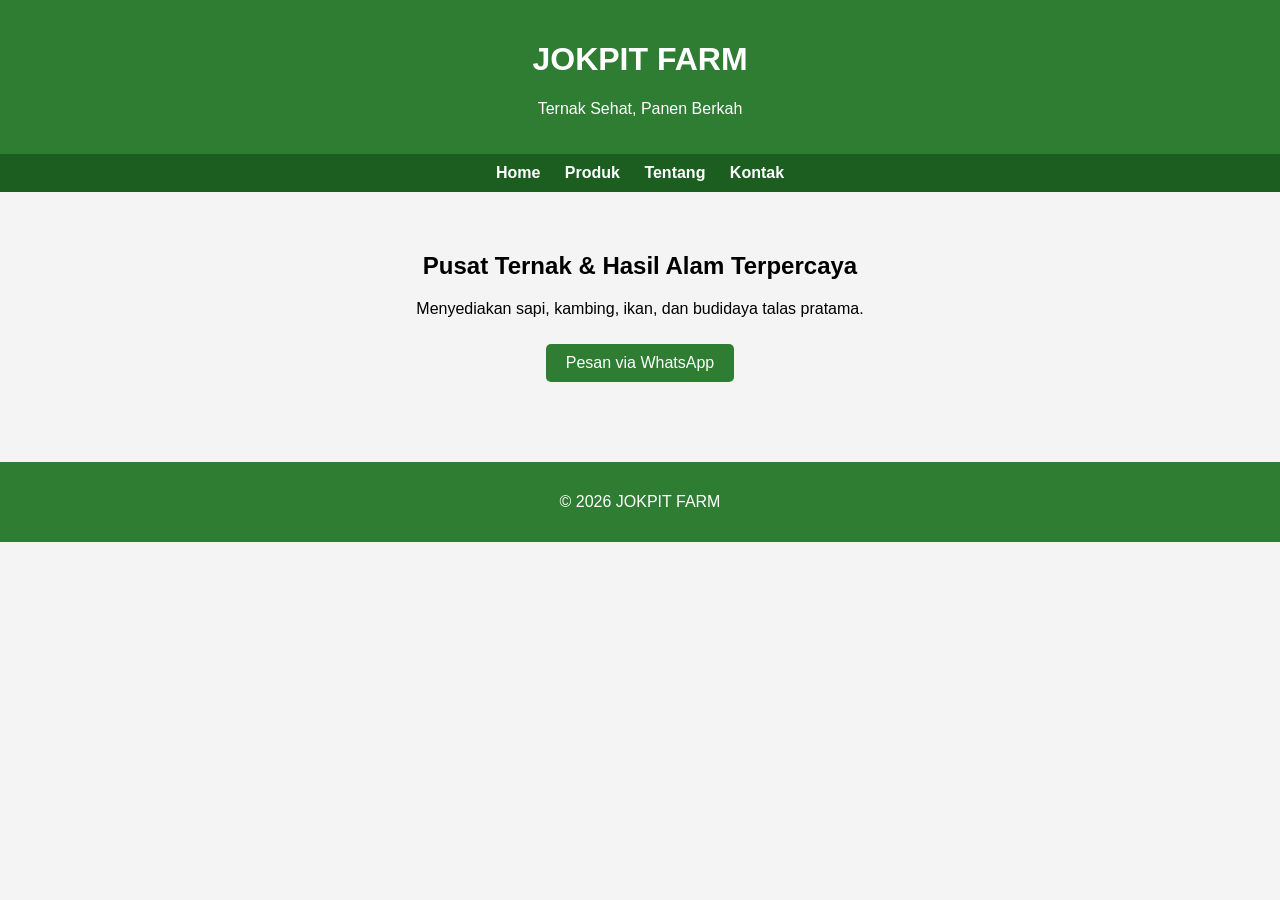
==== index.html @ c22d9dd4 "Update index.html" ====
<!DOCTYPE html>
<html lang="id">
<head>
    <meta charset="UTF-8">
    <meta name="viewport" content="width=device-width, initial-scale=1.0">
    <title>Jokopit Farm</title>
    <link rel="stylesheet" href="style.css">
</head>
<body>

<header>
  <h1>JOKPIT FARM</h1>
  <p>Ternak Sehat, Panen Berkah</p>
</header>

<nav>
  <a href="index.html">Home</a>
  <a href="produk.html">Produk</a>
  <a href="tentang.html">Tentang</a>
  <a href="kontak.html">Kontak</a>
</nav>

<section class="hero">
  <h2>Pusat Ternak & Hasil Alam Terpercaya</h2>
  <p>Menyediakan sapi, kambing, ikan, dan budidaya talas pratama.</p>
  <a class="btn" href="https://wa.me/628122780949">Pesan via WhatsApp</a>
</section>

<footer>
  <p>© 2026 JOKPIT FARM</p>
</footer>

</body>
</html>
---- style.css ----
body {
  font-family: Arial, sans-serif;
  margin: 0;
  background: #f4f4f4;
}

header {
  background: #2e7d32;
  color: white;
  text-align: center;
  padding: 20px;
}

nav {
  background: #1b5e20;
  text-align: center;
  padding: 10px;
}

nav a {
  color: white;
  margin: 10px;
  text-decoration: none;
  font-weight: bold;
}

nav a:hover {
  text-decoration: underline;
}

.hero {
  padding: 40px;
  text-align: center;
}

.btn {
  display: inline-block;
  background: #2e7d32;
  color: white;
  padding: 10px 20px;
  text-decoration: none;
  border-radius: 5px;
  margin-top: 10px;
}

.btn:hover {
  background: #1b5e20;
}

.produk {
  background: white;
  margin: 20px auto;
  padding: 20px;
  max-width: 400px;
  border-radius: 8px;
  box-shadow: 0 2px 5px rgba(0,0,0,0.1);
}

footer {
  background: #2e7d32;
  color: white;
  text-align: center;
  padding: 15px;
  margin-top: 40px;
}
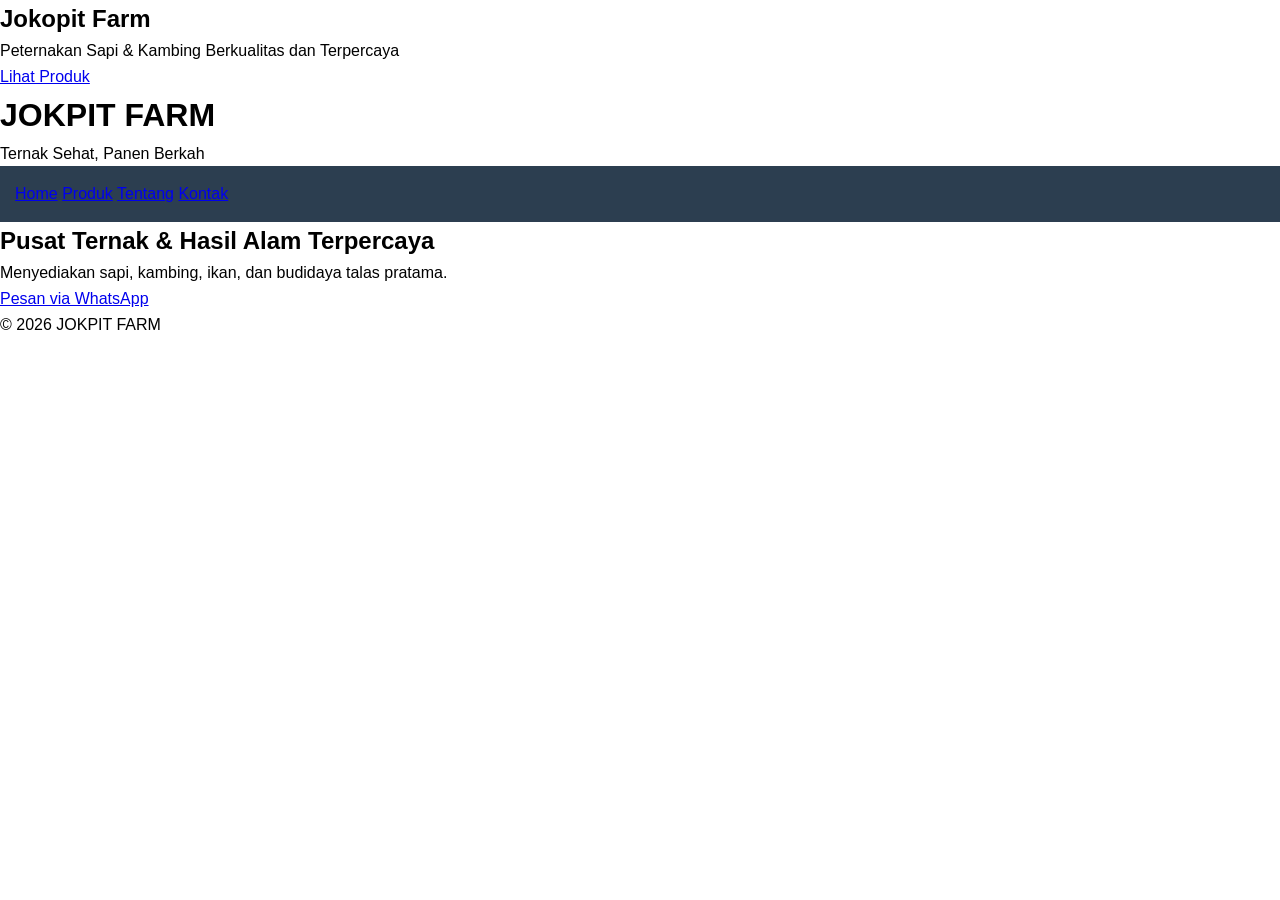
==== commit ac4b9a5d: "Update index.html" ====
--- a/index.html
+++ b/index.html
@@ -7,6 +7,13 @@
     <link rel="stylesheet" href="style.css">
 </head>
 <body>
+    <section class="hero">
+    <div class="hero-content">
+        <h1>Jokopit Farm</h1>
+        <p>Peternakan Sapi & Kambing Berkualitas dan Terpercaya</p>
+        <a href="#produk" class="btn">Lihat Produk</a>
+    </div>
+</section>
 
 <header>
   <h1>JOKPIT FARM</h1>
@@ -34,3 +41,4 @@
 </html>
 
 
+
--- a/style.css
+++ b/style.css
@@ -1,65 +1,120 @@
-body {
-  font-family: Arial, sans-serif;
-  margin: 0;
-  background: #f4f4f4;
+/* ===================== */
+/* RESET DASAR */
+/* ===================== */
+* {
+    margin: 0;
+    padding: 0;
+    box-sizing: border-box;
 }
 
-header {
-  background: #2e7d32;
-  color: white;
-  text-align: center;
-  padding: 20px;
+/* ===================== */
+/* BODY */
+/* ===================== */
+body {
+    font-family: Arial, sans-serif;
+    line-height: 1.6;
 }
 
-nav {
-  background: #1b5e20;
-  text-align: center;
-  padding: 10px;
+/* ===================== */
+/* CONTAINER */
+/* ===================== */
+.container {
+    max-width: 1200px;
+    width: 90%;
+    margin: auto;
 }
 
-nav a {
-  color: white;
-  margin: 10px;
-  text-decoration: none;
-  font-weight: bold;
+/* ===================== */
+/* NAVBAR */
+/* ===================== */
+nav {
+    background: #2c3e50;
+    padding: 15px;
 }
 
-nav a:hover {
-  text-decoration: underline;
+nav ul {
+    list-style: none;
+    display: flex;
+    justify-content: center;
+    align-items: center;
 }
 
-.hero {
-  padding: 40px;
-  text-align: center;
+nav ul li {
+    margin: 0 15px;
 }
 
-.btn {
-  display: inline-block;
-  background: #2e7d32;
-  color: white;
-  padding: 10px 20px;
-  text-decoration: none;
-  border-radius: 5px;
-  margin-top: 10px;
+nav ul li a {
+    color: white;
+    text-decoration: none;
+    font-weight: bold;
 }
 
-.btn:hover {
-  background: #1b5e20;
+/* ===================== */
+/* SECTION */
+/* ===================== */
+.section {
+    padding: 40px 0;
 }
 
-.produk {
-  background: white;
-  margin: 20px auto;
-  padding: 20px;
-  max-width: 400px;
-  border-radius: 8px;
-  box-shadow: 0 2px 5px rgba(0,0,0,0.1);
+/* ===================== */
+/* LAYOUT FLEX */
+/* ===================== */
+.row {
+    display: flex;
+    gap: 20px;
 }
 
-footer {
-  background: #2e7d32;
-  color: white;
-  text-align: center;
-  padding: 15px;
-  margin-top: 40px;
+.col {
+    flex: 1;
 }
+
+/* ===================== */
+/* GAMBAR */
+/* ===================== */
+img {
+    max-width: 100%;
+    height: auto;
+    display: block;
+}
+
+/* ===================== */
+/* BUTTON */
+/* ===================== */
+button {
+    padding: 10px 20px;
+    border: none;
+    background: green;
+    color: white;
+    cursor: pointer;
+    border-radius: 5px;
+}
+
+/* ===================== */
+/* RESPONSIVE UNTUK HP */
+/* ===================== */
+@media screen and (max-width: 768px) {
+
+    /* Navbar jadi ke bawah */
+    nav ul {
+        flex-direction: column;
+    }
+
+    nav ul li {
+        margin: 10px 0;
+    }
+
+    /* Layout jadi 1 kolom */
+    .row {
+        flex-direction: column;
+    }
+
+    /* Container full */
+    .container {
+        width: 95%;
+    }
+
+    /* Font sedikit lebih kecil */
+    body {
+        font-size: 14px;
+    }
+}
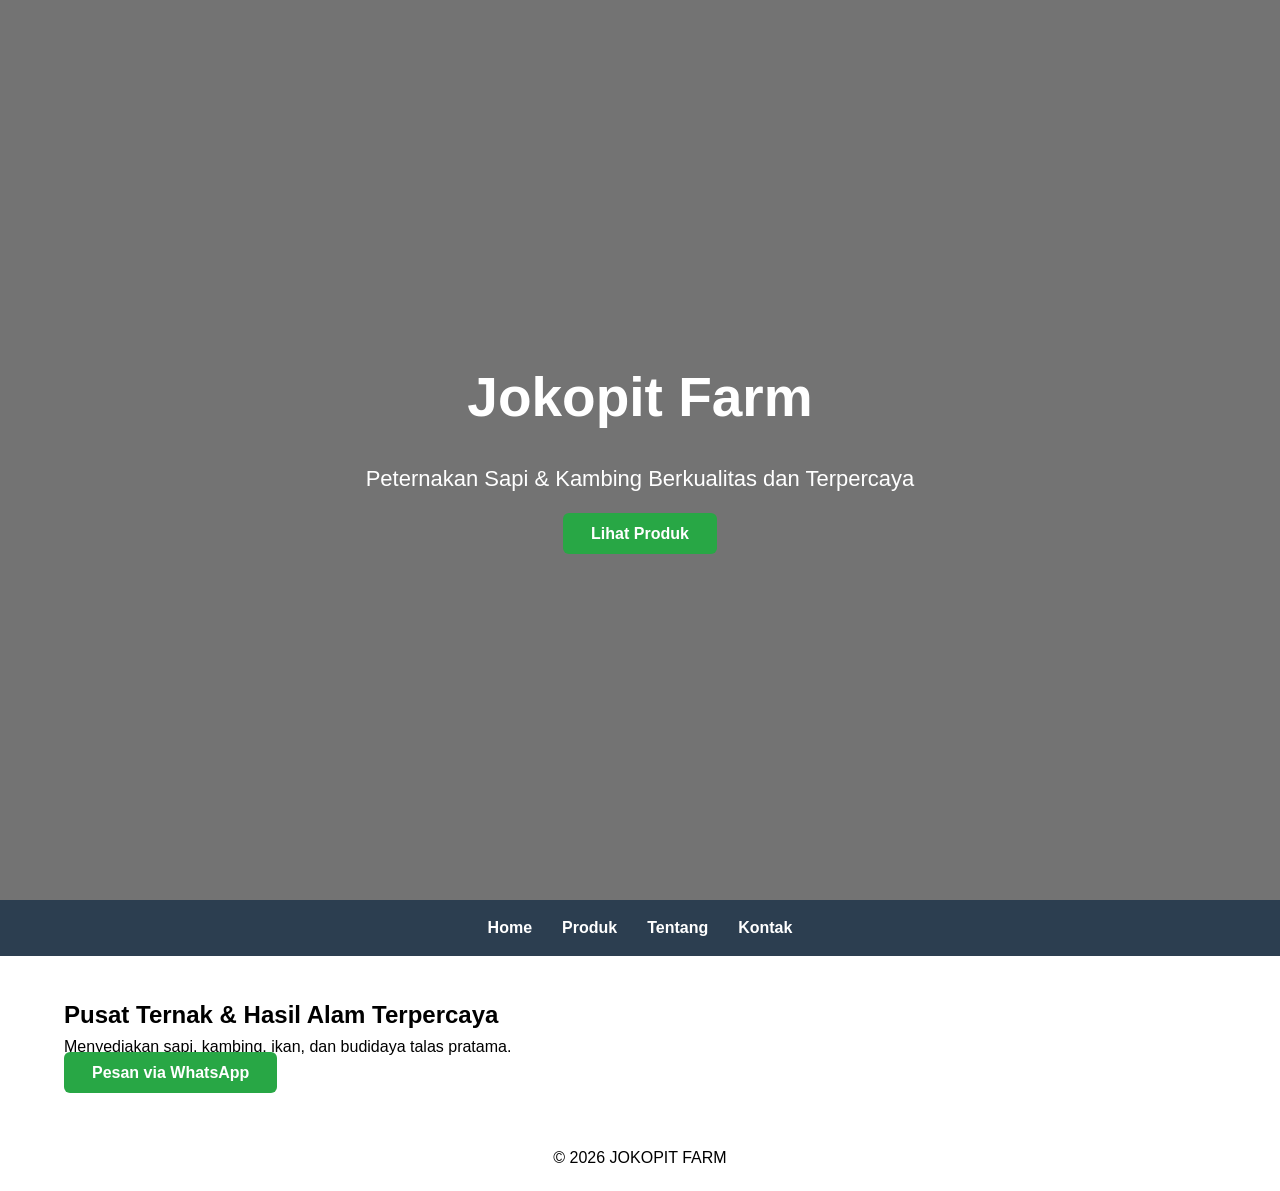
==== commit db4a0886: "Update index.html" ====
--- a/index.html
+++ b/index.html
@@ -7,38 +7,38 @@
     <link rel="stylesheet" href="style.css">
 </head>
 <body>
-    <section class="hero">
+
+<!-- HERO GAMBAR -->
+<section class="hero">
     <div class="hero-content">
         <h1>Jokopit Farm</h1>
         <p>Peternakan Sapi & Kambing Berkualitas dan Terpercaya</p>
-        <a href="#produk" class="btn">Lihat Produk</a>
+        <a href="produk.html" class="btn">Lihat Produk</a>
     </div>
 </section>
 
-<header>
-  <h1>JOKPIT FARM</h1>
-  <p>Ternak Sehat, Panen Berkah</p>
-</header>
-
+<!-- NAVBAR -->
 <nav>
-  <a href="index.html">Home</a>
-  <a href="produk.html">Produk</a>
-  <a href="tentang.html">Tentang</a>
-  <a href="kontak.html">Kontak</a>
+  <ul>
+    <li><a href="index.html">Home</a></li>
+    <li><a href="produk.html">Produk</a></li>
+    <li><a href="tentang.html">Tentang</a></li>
+    <li><a href="kontak.html">Kontak</a></li>
+  </ul>
 </nav>
 
-<section class="hero">
-  <h2>Pusat Ternak & Hasil Alam Terpercaya</h2>
-  <p>Menyediakan sapi, kambing, ikan, dan budidaya talas pratama.</p>
-  <a class="btn" href="https://wa.me/628122780949">Pesan via WhatsApp</a>
+<!-- SECTION BIASA -->
+<section class="section">
+  <div class="container">
+    <h2>Pusat Ternak & Hasil Alam Terpercaya</h2>
+    <p>Menyediakan sapi, kambing, ikan, dan budidaya talas pratama.</p>
+    <a class="btn" href="https://wa.me/628122780949">Pesan via WhatsApp</a>
+  </div>
 </section>
 
 <footer>
-  <p>© 2026 JOKPIT FARM</p>
+  <p style="text-align:center; padding:20px;">© 2026 JOKOPIT FARM</p>
 </footer>
 
 </body>
 </html>
-
-
-
--- a/style.css
+++ b/style.css
@@ -118,3 +118,70 @@
         font-size: 14px;
     }
 }
+/* ================= HERO SECTION ================= */
+
+.hero {
+    height: 100vh;
+    background: url('https://images.unsplash.com/photo-1500595046743-cd271d694d30?q=80&w=1920') center/cover no-repeat;
+    display: flex;
+    align-items: center;
+    justify-content: center;
+    text-align: center;
+    color: white;
+    position: relative;
+}
+
+.hero::before {
+    content: "";
+    position: absolute;
+    width: 100%;
+    height: 100%;
+    background: rgba(0, 0, 0, 0.55);
+    top: 0;
+    left: 0;
+}
+
+.hero-content {
+    position: relative;
+    z-index: 2;
+    padding: 20px;
+}
+
+.hero h1 {
+    font-size: 55px;
+    margin-bottom: 20px;
+}
+
+.hero p {
+    font-size: 22px;
+    margin-bottom: 25px;
+}
+
+.btn {
+    padding: 12px 28px;
+    background: #28a745;
+    color: white;
+    text-decoration: none;
+    border-radius: 6px;
+    font-weight: bold;
+    transition: 0.3s;
+}
+
+.btn:hover {
+    background: #1e7e34;
+}
+
+/* RESPONSIVE */
+@media screen and (max-width: 768px) {
+    .hero h1 {
+        font-size: 30px;
+    }
+
+    .hero p {
+        font-size: 16px;
+    }
+
+    .hero {
+        height: 80vh;
+    }
+}
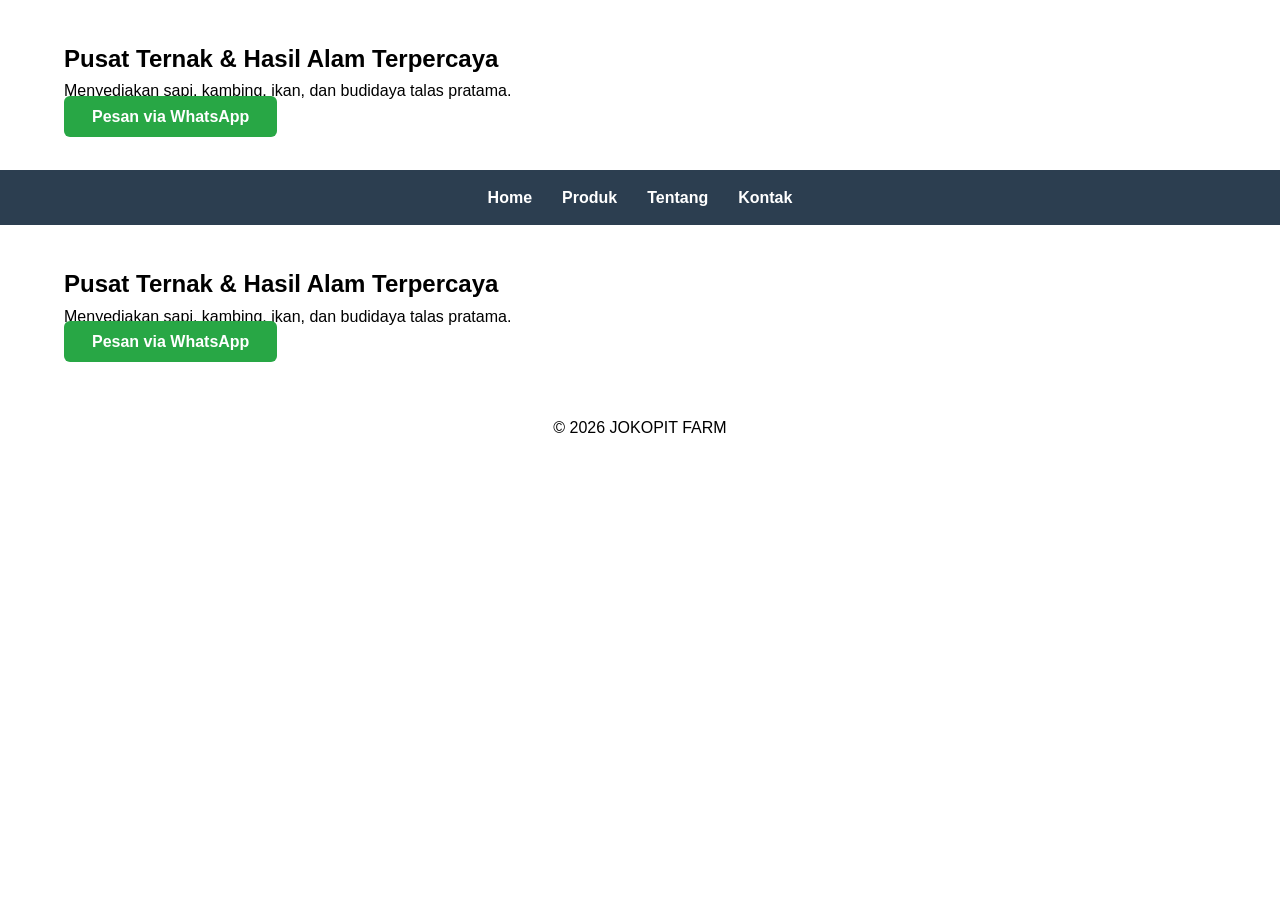
==== commit 190c354e: "Update index.html" ====
--- a/index.html
+++ b/index.html
@@ -9,12 +9,12 @@
 <body>
 
 <!-- HERO GAMBAR -->
-<section class="hero">
-    <div class="hero-content">
-        <h1>Jokopit Farm</h1>
-        <p>Peternakan Sapi & Kambing Berkualitas dan Terpercaya</p>
-        <a href="produk.html" class="btn">Lihat Produk</a>
-    </div>
+<section class="section">
+  <div class="container">
+    <h2>Pusat Ternak & Hasil Alam Terpercaya</h2>
+    <p>Menyediakan sapi, kambing, ikan, dan budidaya talas pratama.</p>
+    <a class="btn wa-btn" href="https://wa.me/628122780949">Pesan via WhatsApp</a>
+  </div>
 </section>
 
 <!-- NAVBAR -->
@@ -42,3 +42,4 @@
 
 </body>
 </html>
+
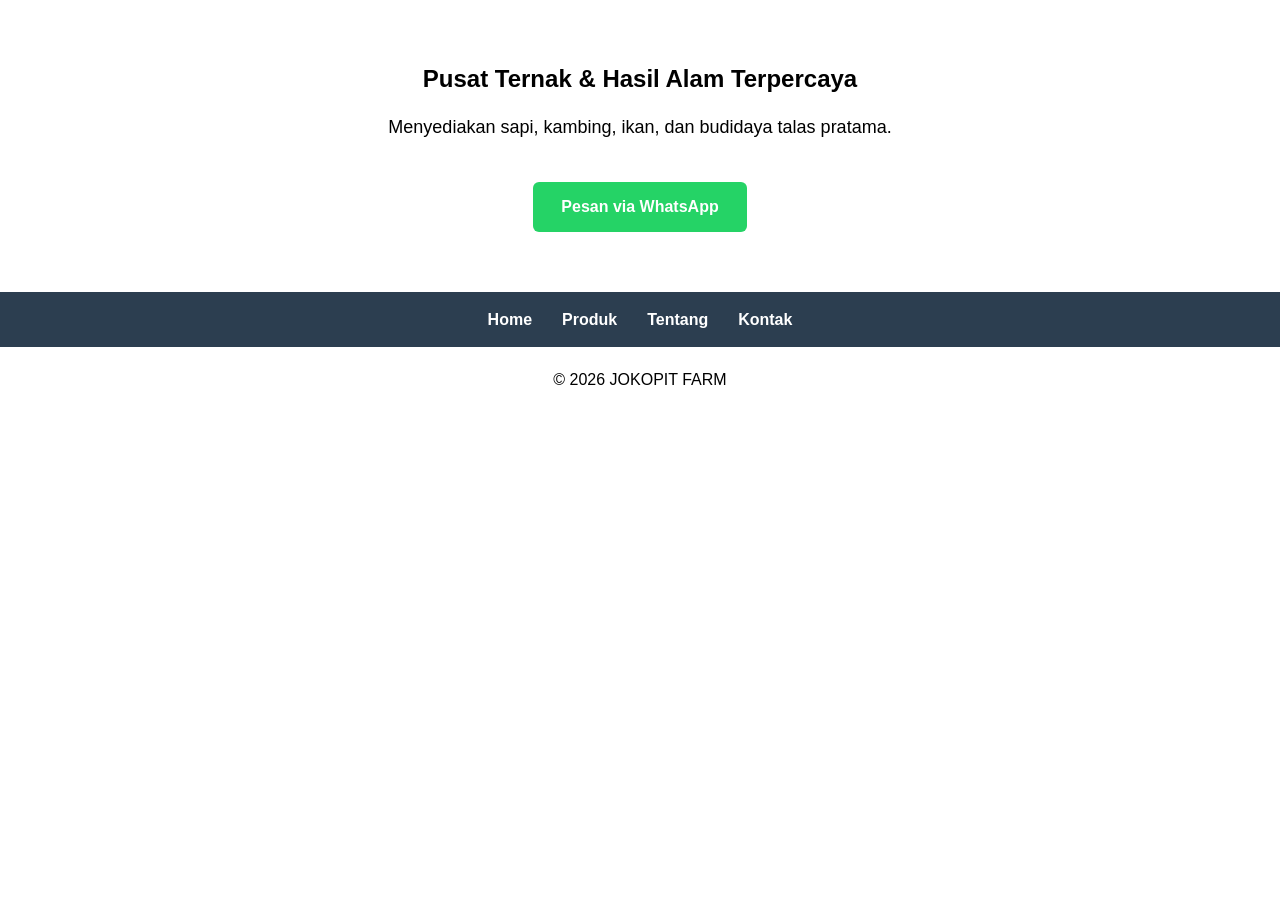
==== commit f15cdf69: "Update index.html" ====
--- a/index.html
+++ b/index.html
@@ -27,14 +27,6 @@
   </ul>
 </nav>
 
-<!-- SECTION BIASA -->
-<section class="section">
-  <div class="container">
-    <h2>Pusat Ternak & Hasil Alam Terpercaya</h2>
-    <p>Menyediakan sapi, kambing, ikan, dan budidaya talas pratama.</p>
-    <a class="btn" href="https://wa.me/628122780949">Pesan via WhatsApp</a>
-  </div>
-</section>
 
 <footer>
   <p style="text-align:center; padding:20px;">© 2026 JOKOPIT FARM</p>
@@ -43,3 +35,4 @@
 </body>
 </html>
 
+
--- a/style.css
+++ b/style.css
@@ -185,3 +185,36 @@
         height: 80vh;
     }
 }
+/* ================= WHATSAPP BUTTON ================= */
+
+.wa-btn {
+    display: inline-block;
+    margin-top: 20px;
+}
+
+.section {
+    text-align: center;
+    padding: 60px 20px;
+}
+
+.section h2 {
+    margin-bottom: 15px;
+}
+
+.section p {
+    margin-bottom: 20px;
+    font-size: 18px;
+}
+.btn {
+    padding: 12px 28px;
+    background: #25D366;
+    color: white;
+    text-decoration: none;
+    border-radius: 6px;
+    font-weight: bold;
+    transition: 0.3s;
+}
+
+.btn:hover {
+    background: #1ebe5d;
+}
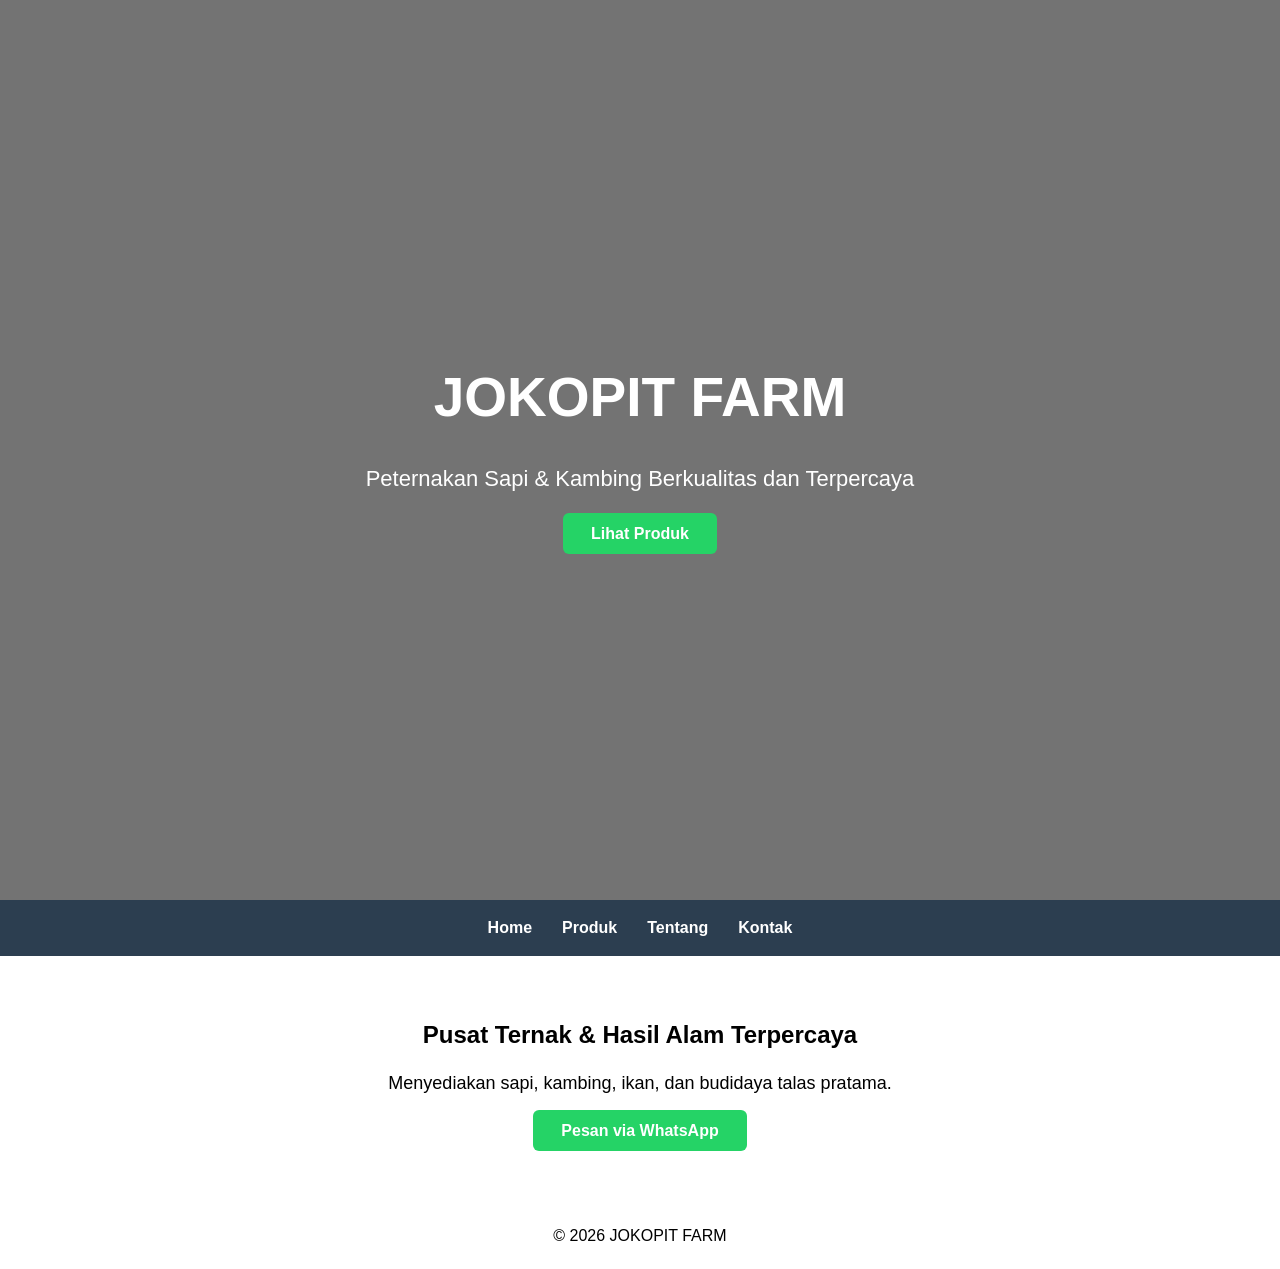
==== commit b435dcac: "Update index.html" ====
--- a/index.html
+++ b/index.html
@@ -6,15 +6,16 @@
     <title>Jokopit Farm</title>
     <link rel="stylesheet" href="style.css">
 </head>
+
 <body>
 
-<!-- HERO GAMBAR -->
-<section class="section">
-  <div class="container">
-    <h2>Pusat Ternak & Hasil Alam Terpercaya</h2>
-    <p>Menyediakan sapi, kambing, ikan, dan budidaya talas pratama.</p>
-    <a class="btn wa-btn" href="https://wa.me/628122780949">Pesan via WhatsApp</a>
-  </div>
+<!-- HERO -->
+<section class="hero">
+    <div class="hero-content">
+        <h1>JOKOPIT FARM</h1>
+        <p>Peternakan Sapi & Kambing Berkualitas dan Terpercaya</p>
+        <a href="produk.html" class="btn">Lihat Produk</a>
+    </div>
 </section>
 
 <!-- NAVBAR -->
@@ -27,6 +28,14 @@
   </ul>
 </nav>
 
+<!-- ISI -->
+<section class="section">
+  <div class="container">
+    <h2>Pusat Ternak & Hasil Alam Terpercaya</h2>
+    <p>Menyediakan sapi, kambing, ikan, dan budidaya talas pratama.</p>
+    <a class="btn" href="https://wa.me/628122780949">Pesan via WhatsApp</a>
+  </div>
+</section>
 
 <footer>
   <p style="text-align:center; padding:20px;">© 2026 JOKOPIT FARM</p>
@@ -34,5 +43,3 @@
 
 </body>
 </html>
-
-
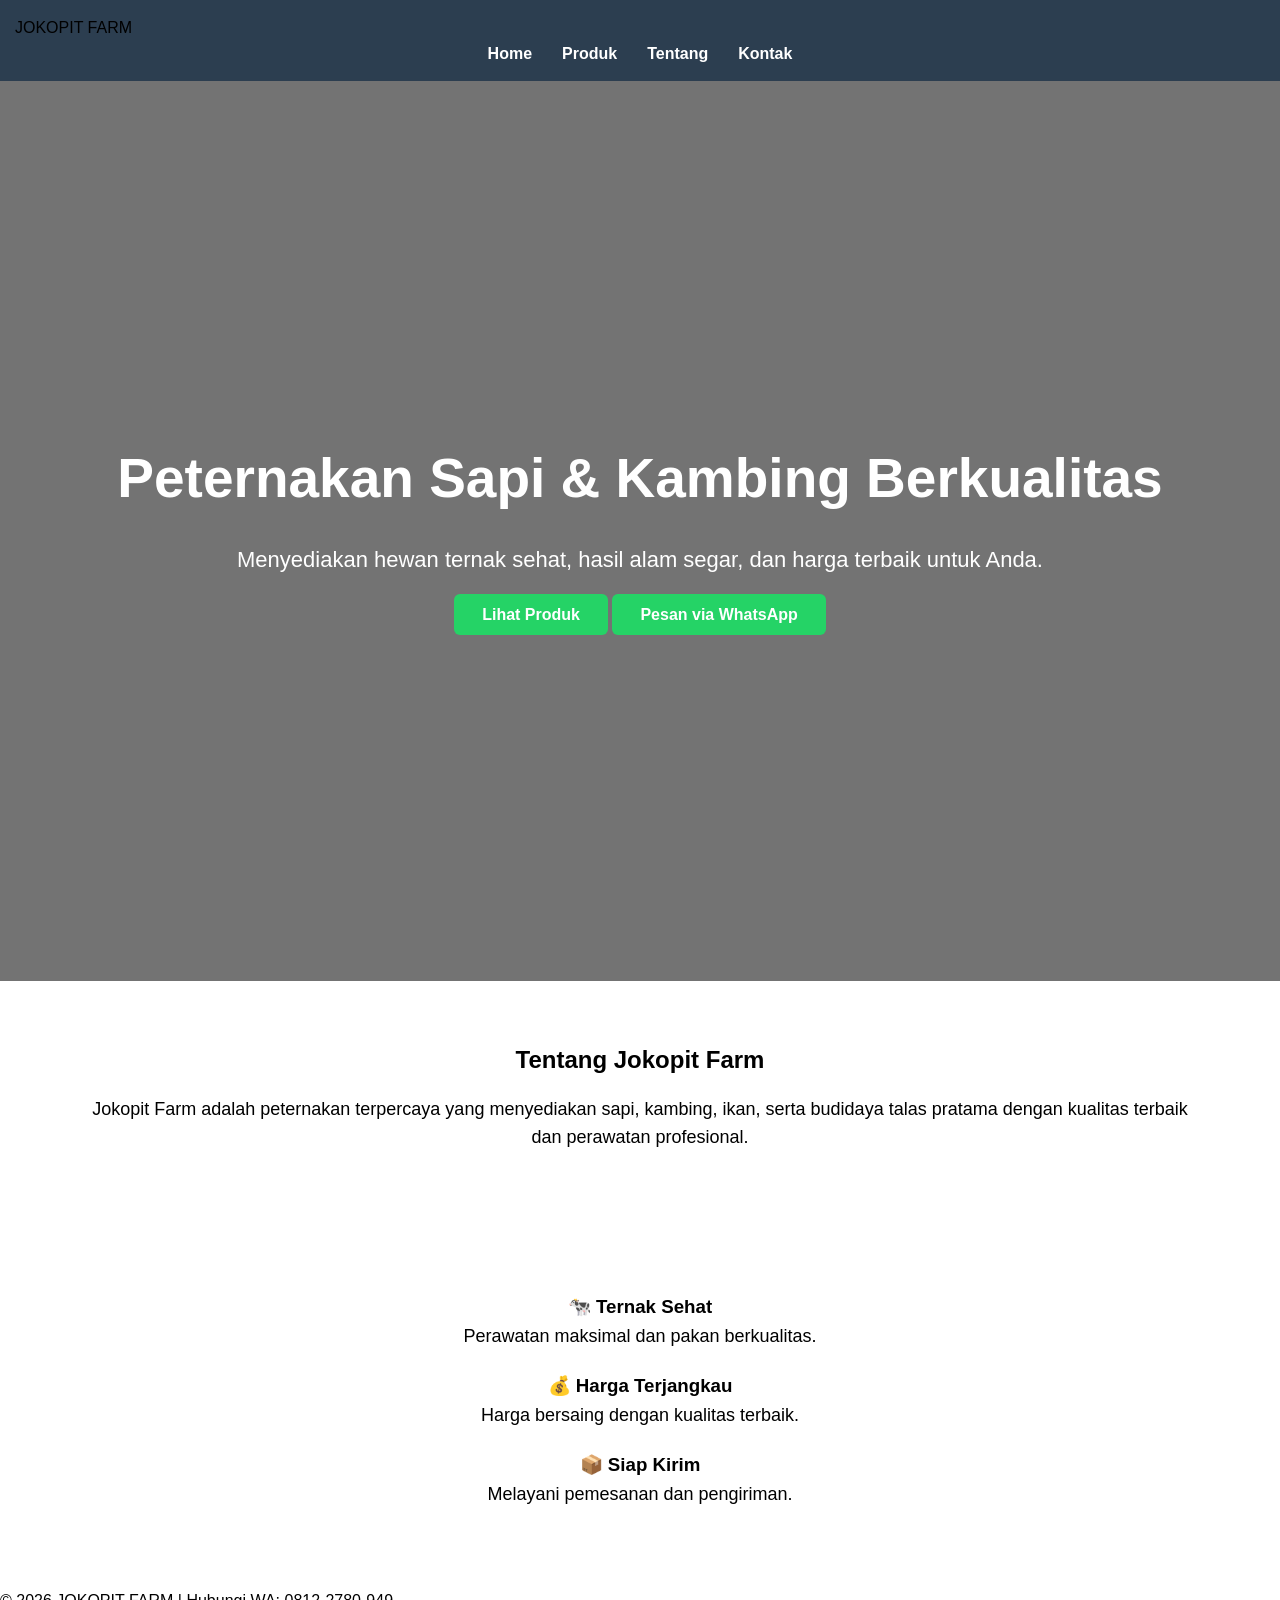
==== commit f0b837c1: "Update index.html" ====
--- a/index.html
+++ b/index.html
@@ -3,42 +3,70 @@
 <head>
     <meta charset="UTF-8">
     <meta name="viewport" content="width=device-width, initial-scale=1.0">
-    <title>Jokopit Farm</title>
+    <title>Jokopit Farm | Peternakan Berkualitas</title>
     <link rel="stylesheet" href="style.css">
 </head>
 
 <body>
 
-<!-- HERO -->
-<section class="hero">
-    <div class="hero-content">
-        <h1>JOKOPIT FARM</h1>
-        <p>Peternakan Sapi & Kambing Berkualitas dan Terpercaya</p>
-        <a href="produk.html" class="btn">Lihat Produk</a>
-    </div>
-</section>
-
 <!-- NAVBAR -->
-<nav>
-  <ul>
+<header>
+<nav class="navbar">
+  <div class="logo">JOKOPIT FARM</div>
+  <ul class="nav-links">
     <li><a href="index.html">Home</a></li>
     <li><a href="produk.html">Produk</a></li>
     <li><a href="tentang.html">Tentang</a></li>
     <li><a href="kontak.html">Kontak</a></li>
   </ul>
 </nav>
+</header>
 
-<!-- ISI -->
+<!-- HERO -->
+<section class="hero">
+    <div class="hero-content">
+        <h1>Peternakan Sapi & Kambing Berkualitas</h1>
+        <p>Menyediakan hewan ternak sehat, hasil alam segar, dan harga terbaik untuk Anda.</p>
+        <div class="hero-button">
+            <a href="produk.html" class="btn">Lihat Produk</a>
+            <a href="https://wa.me/628122780949" target="_blank" class="btn btn-wa">Pesan via WhatsApp</a>
+        </div>
+    </div>
+</section>
+
+<!-- TENTANG SINGKAT -->
 <section class="section">
   <div class="container">
-    <h2>Pusat Ternak & Hasil Alam Terpercaya</h2>
-    <p>Menyediakan sapi, kambing, ikan, dan budidaya talas pratama.</p>
-    <a class="btn" href="https://wa.me/628122780949">Pesan via WhatsApp</a>
+    <h2>Tentang Jokopit Farm</h2>
+    <p>
+      Jokopit Farm adalah peternakan terpercaya yang menyediakan sapi, kambing, 
+      ikan, serta budidaya talas pratama dengan kualitas terbaik dan perawatan profesional.
+    </p>
+  </div>
+</section>
+
+<!-- KEUNGGULAN -->
+<section class="section bg-light">
+  <div class="container grid-3">
+      <div class="card">
+          <h3>🐄 Ternak Sehat</h3>
+          <p>Perawatan maksimal dan pakan berkualitas.</p>
+      </div>
+
+      <div class="card">
+          <h3>💰 Harga Terjangkau</h3>
+          <p>Harga bersaing dengan kualitas terbaik.</p>
+      </div>
+
+      <div class="card">
+          <h3>📦 Siap Kirim</h3>
+          <p>Melayani pemesanan dan pengiriman.</p>
+      </div>
   </div>
 </section>
 
 <footer>
-  <p style="text-align:center; padding:20px;">© 2026 JOKOPIT FARM</p>
+  <p>© 2026 JOKOPIT FARM | Hubungi WA: 0812-2780-949</p>
 </footer>
 
 </body>
